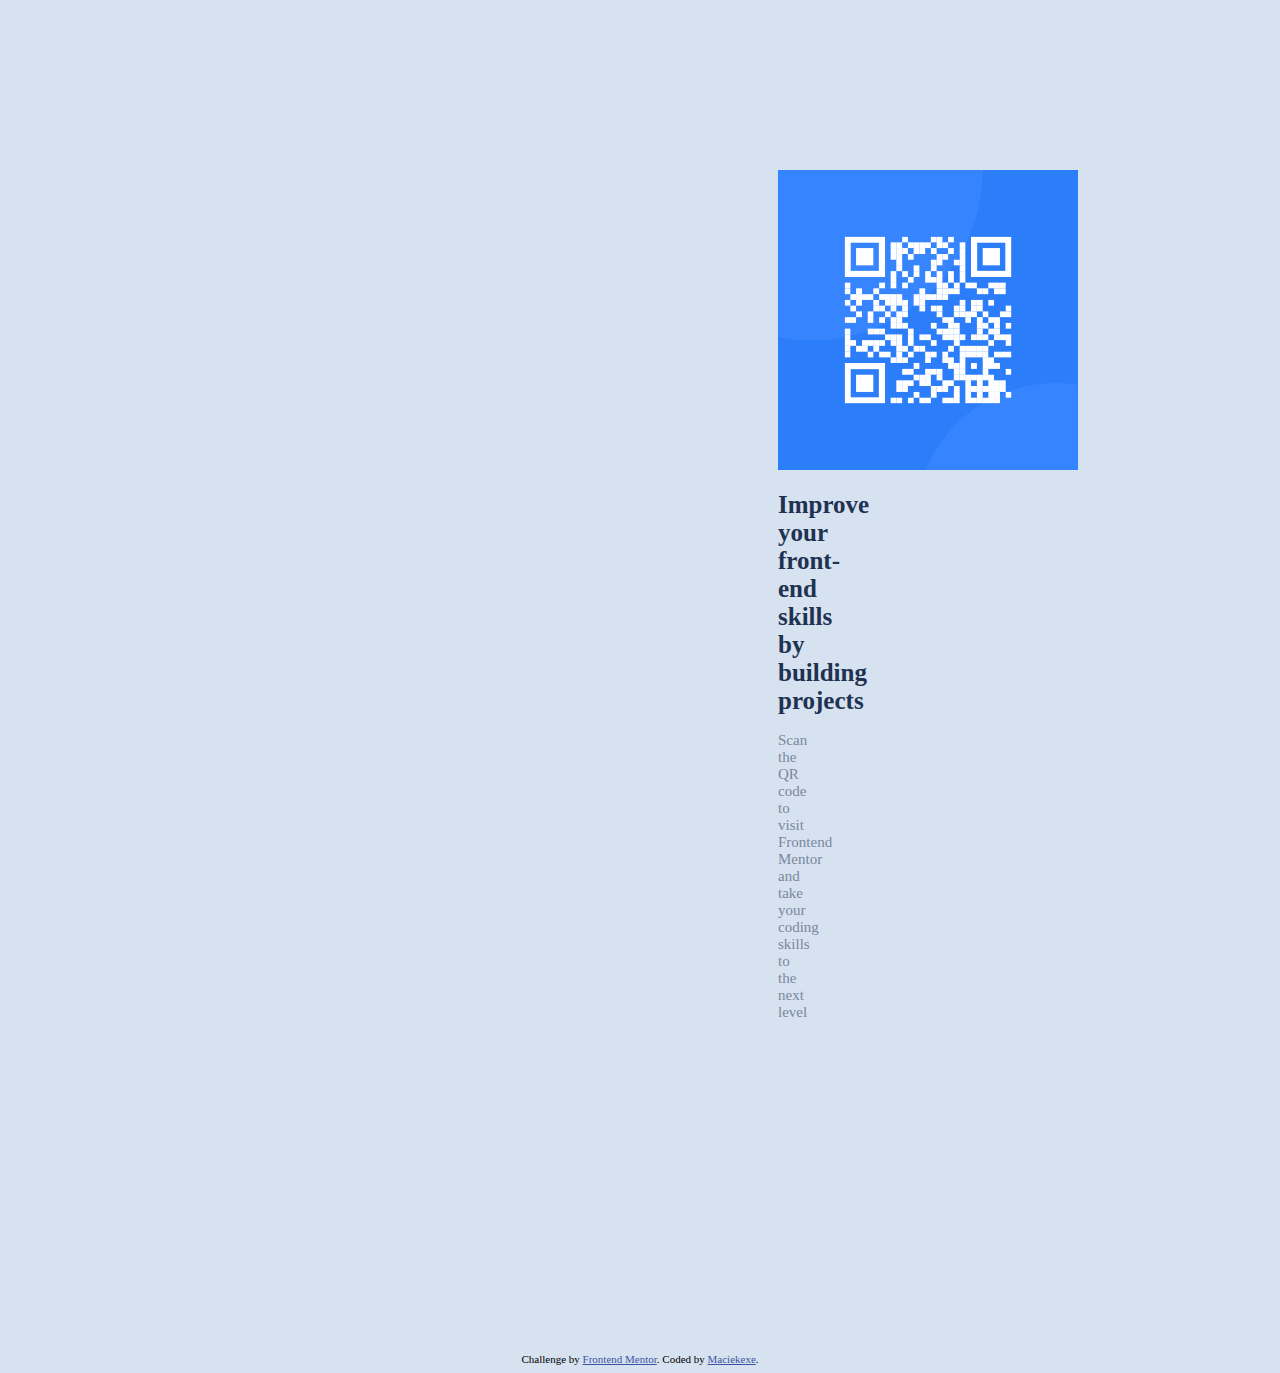
==== index.html @ f5c181af "Update index.html" ====
<!DOCTYPE html>
<html lang="en">
<head>
  <meta charset="UTF-8">
  <meta name="viewport" content="width=device-width, initial-scale=1.0"> <!-- displays site properly based on user's device -->

  <link rel="icon" type="image/png" sizes="32x32" href="favicon-32x32.png">
  <link rel="preconnect" href="https://fonts.googleapis.com">
   <link rel="preconnect" href="https://fonts.gstatic.com" crossorigin>
   <link href="https://fonts.googleapis.com/css2?family=Bebas+Neue&family=Permanent+Marker&display=swap" rel="stylesheet">
  <title>Frontend Mentor | QR code component</title>

  <!-- Feel free to remove these styles or customise in your own stylesheet 👍 -->
  <style>
    .attribution { font-size: 11px; text-align: center; }
    .attribution a { color: hsl(228, 45%, 44%); }
  </style>
</head>

<body style="background-color:hsl(212, 45%, 89%) ; font-size: 15px; font-family: Outfit;" >

  

    <div style="text-align: center; background-color:hsl(0, 0%, 100%); margin: 150px 770px 300px 770px; border-radius: 20px 20px 20px 20px;" > 
 
 <img style="margin-top: 20px;"src="image-qr-code.png" alt="QR" width="300" height="300" alt="QR">

 <h1 style="color:hsl(218, 44%, 22%); font-size: 25px;"> Improve your front-end <br>skills  by building projects</h1> 
   <p style="color: hsl(220, 15%, 55%); ">Scan the QR code to visit Frontend <br>Mentor and take your coding skills to <br>the next level</p> 
   <br>
   </div>


</div>


<div class="attribution">
    Challenge by <a href="https://www.frontendmentor.io?ref=challenge" target="_blank">Frontend Mentor</a>. 
    Coded by <a href="#">Maciekexe</a>.
  </div>

  
</body>
</html>
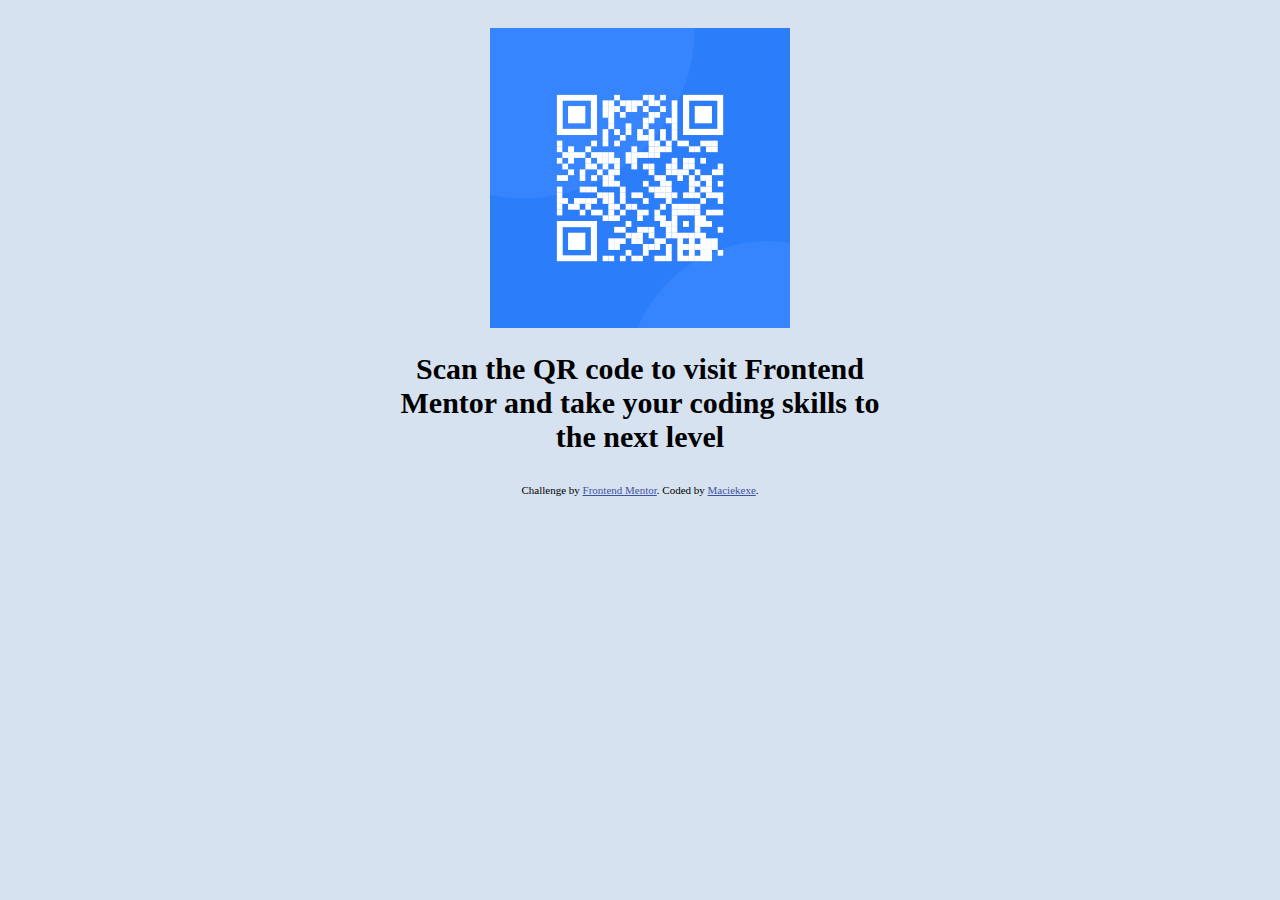
==== commit 325069b8: "CSS" ====
--- a/index.html
+++ b/index.html
@@ -8,27 +8,49 @@
   <link rel="preconnect" href="https://fonts.googleapis.com">
    <link rel="preconnect" href="https://fonts.gstatic.com" crossorigin>
    <link href="https://fonts.googleapis.com/css2?family=Bebas+Neue&family=Permanent+Marker&display=swap" rel="stylesheet">
+  
   <title>Frontend Mentor | QR code component</title>
 
   <!-- Feel free to remove these styles or customise in your own stylesheet 👍 -->
   <style>
     .attribution { font-size: 11px; text-align: center; }
+    
     .attribution a { color: hsl(228, 45%, 44%); }
+   
+    body {background-color:hsl(212, 45%, 89%) ; 
+      font-size: 15px; 
+      font-family: Outfit; 
+    }
+    
+    .H {
+      text-align: center; 
+      ackground-color:hsl(0, 0%, 100%); m
+      argin: 150px 770px 300px 770px; 
+      border-radius: 20px 20px 20px 20px;
+    }
+    
+    #G{color:hsl(218, 44%, 22%); 
+      font-size: 25px;
+      }
+    .J{color: hsl(220, 15%, 55%;
+    }
+    
   </style>
 </head>
 
-<body style="background-color:hsl(212, 45%, 89%) ; font-size: 15px; font-family: Outfit;" >
+<body>
 
   
 
-    <div style="text-align: center; background-color:hsl(0, 0%, 100%); margin: 150px 770px 300px 770px; border-radius: 20px 20px 20px 20px;" > 
+    <div class="H"> 
  
  <img style="margin-top: 20px;"src="image-qr-code.png" alt="QR" width="300" height="300" alt="QR">
 
- <h1 style="color:hsl(218, 44%, 22%); font-size: 25px;"> Improve your front-end <br>skills  by building projects</h1> 
-   <p style="color: hsl(220, 15%, 55%); ">Scan the QR code to visit Frontend <br>Mentor and take your coding skills to <br>the next level</p> 
-   <br>
-   </div>
+ <h1 id="G> Improve your front-end <br>skills  by building projects</h1> 
+   
+         <p class="J">Scan the QR code to visit Frontend <br>Mentor and take your coding skills to <br>the next level</p> 
+   
+    </div>
 
 
 </div>
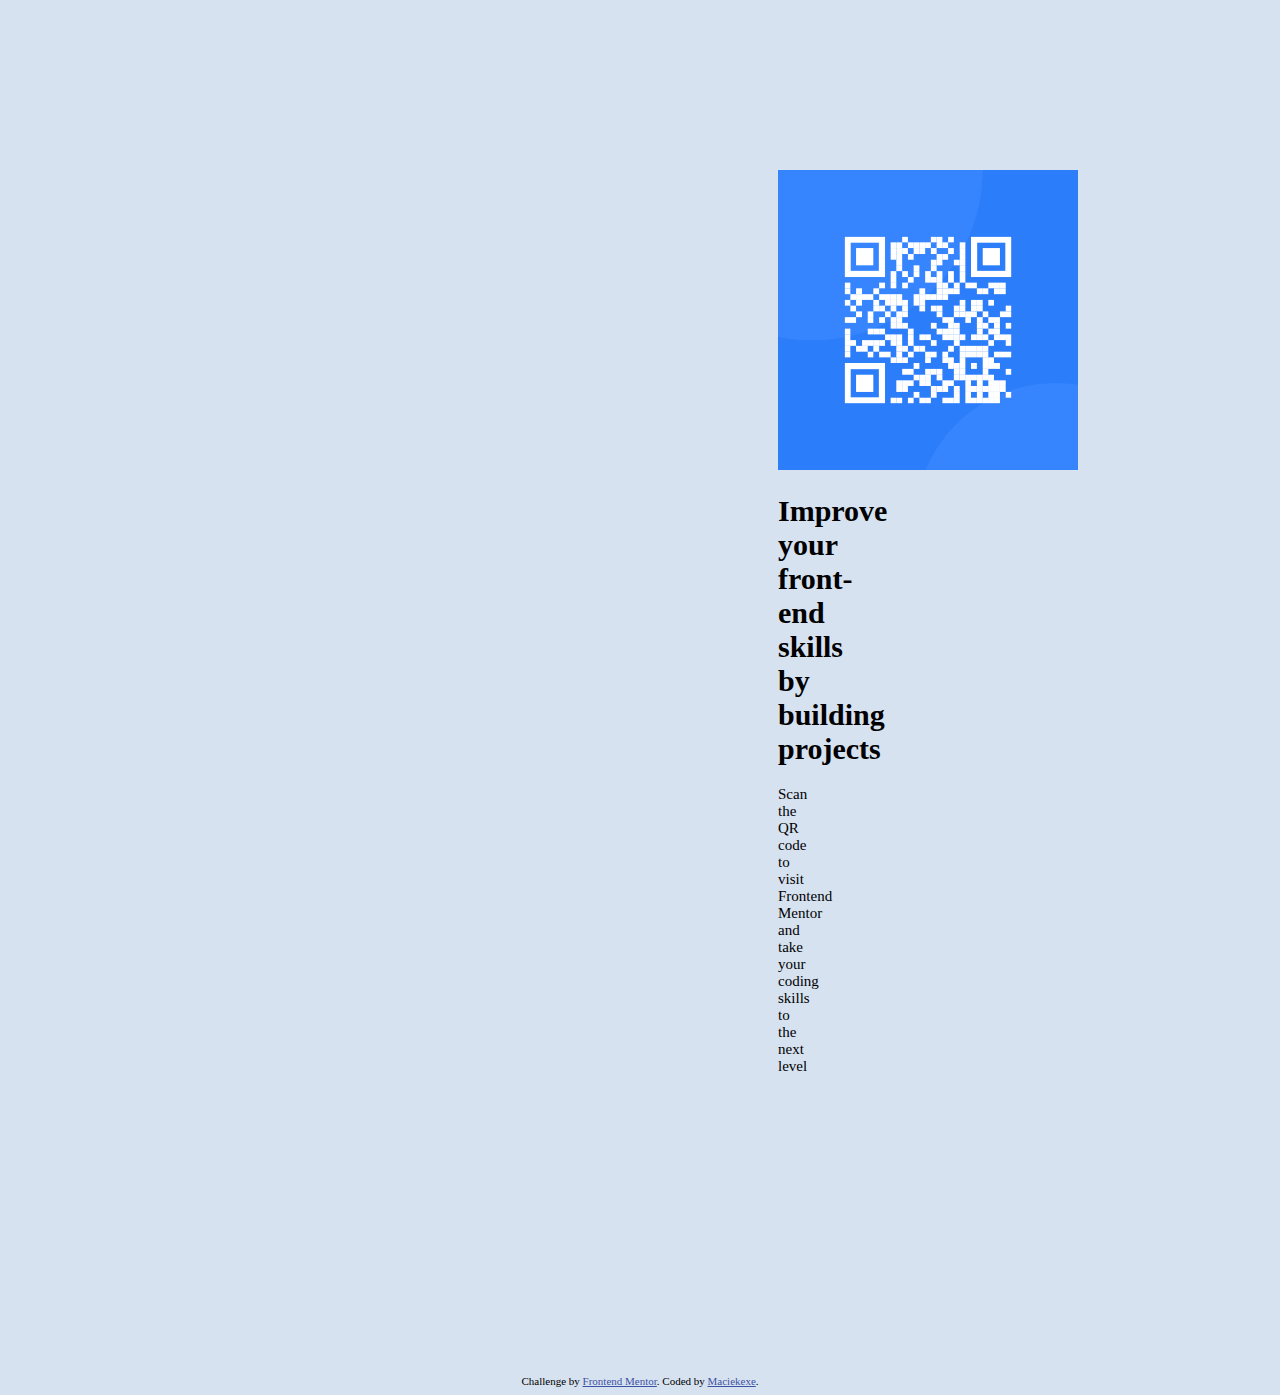
==== commit 35f4103d: "css" ====
--- a/index.html
+++ b/index.html
@@ -24,12 +24,12 @@
     
     .H {
       text-align: center; 
-      ackground-color:hsl(0, 0%, 100%); m
-      argin: 150px 770px 300px 770px; 
+      background-color:hsl(0, 0%, 100%); 
+      margin: 150px 770px 300px 770px; 
       border-radius: 20px 20px 20px 20px;
     }
     
-    #G{color:hsl(218, 44%, 22%); 
+    #K{color:hsl(218, 44%, 22%); 
       font-size: 25px;
       }
     .J{color: hsl(220, 15%, 55%;
@@ -44,11 +44,11 @@
 
     <div class="H"> 
  
- <img style="margin-top: 20px;"src="image-qr-code.png" alt="QR" width="300" height="300" alt="QR">
+ <img style="margin-top: 20px;" src="image-qr-code.png" alt="QR" width="300" height="300" alt="QR">
 
- <h1 id="G> Improve your front-end <br>skills  by building projects</h1> 
+ <h1 class="K"> Improve your front-end <br>skills  by building projects</h1> 
    
-         <p class="J">Scan the QR code to visit Frontend <br>Mentor and take your coding skills to <br>the next level</p> 
+         <p class="J"> Scan the QR code to visit Frontend <br>Mentor and take your coding skills to <br>the next level</p> 
    
     </div>
 
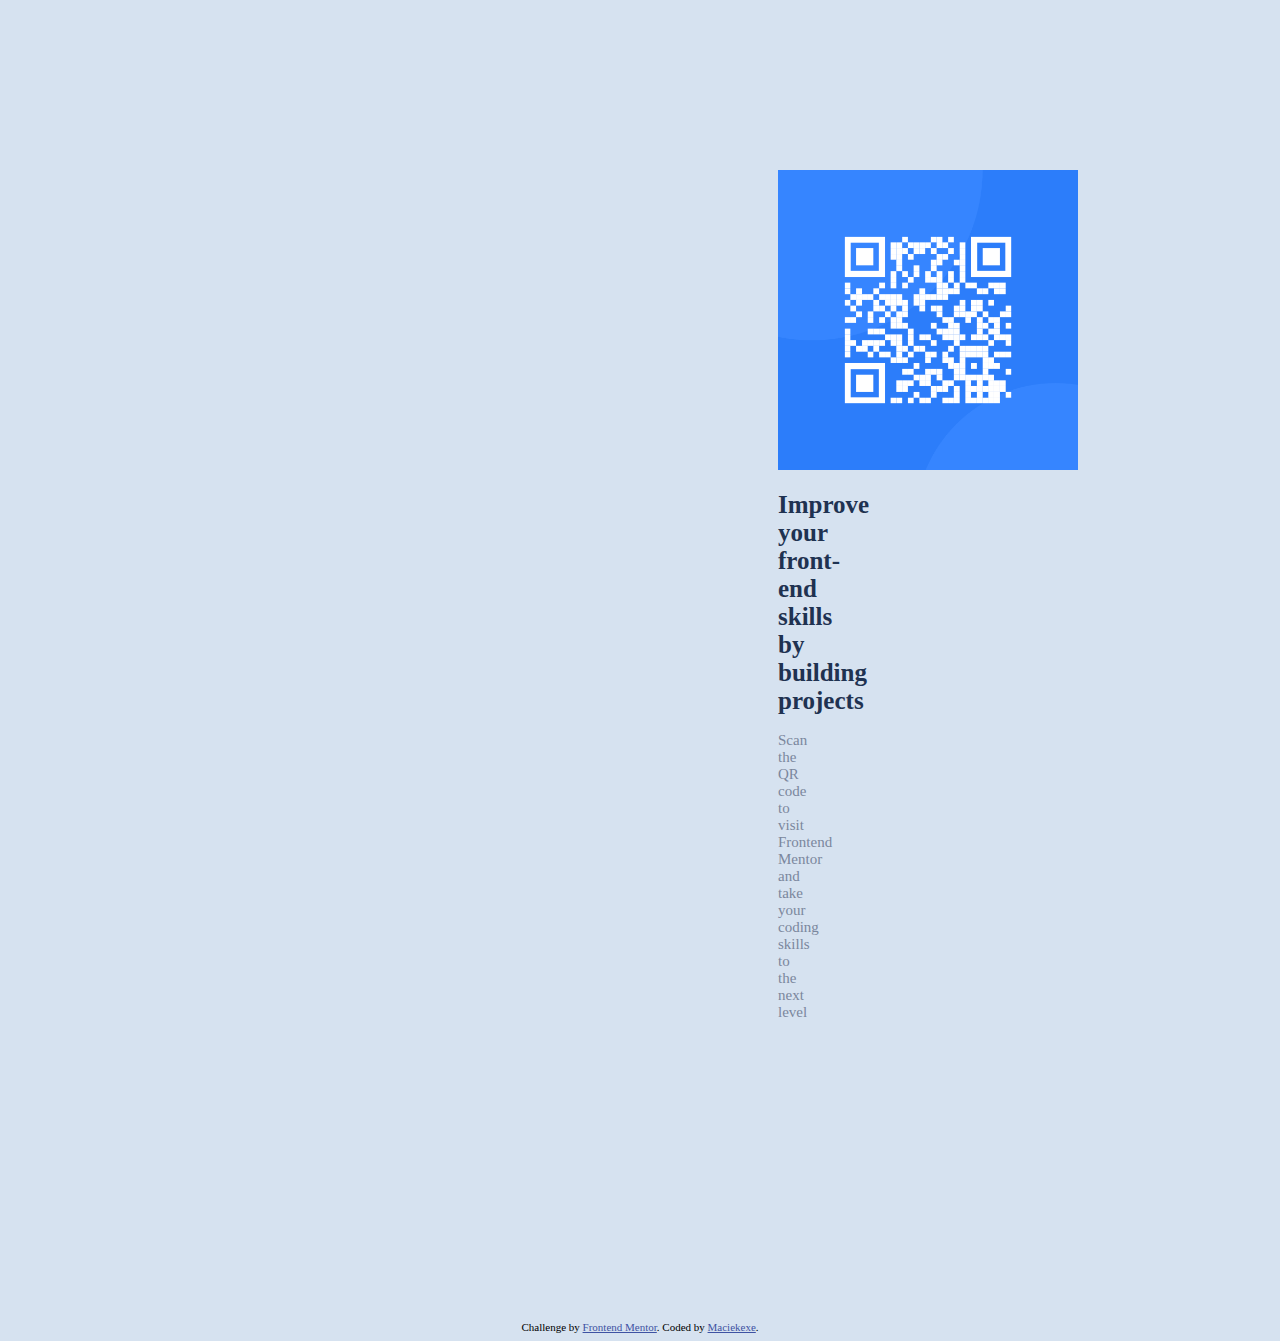
==== commit c6838ccd: "Update index.html" ====
--- a/index.html
+++ b/index.html
@@ -2,7 +2,7 @@
 <html lang="en">
 <head>
   <meta charset="UTF-8">
-  <meta name="viewport" content="width=device-width, initial-scale=1.0"> <!-- displays site properly based on user's device -->
+  <meta name="viewport" content="width=1440"> <!-- displays site properly based on user's device -->
 
   <link rel="icon" type="image/png" sizes="32x32" href="favicon-32x32.png">
   <link rel="preconnect" href="https://fonts.googleapis.com">
@@ -29,10 +29,10 @@
       border-radius: 20px 20px 20px 20px;
     }
     
-    #K{color:hsl(218, 44%, 22%); 
+    .K{color:hsl(218, 44%, 22%); 
       font-size: 25px;
       }
-    .J{color: hsl(220, 15%, 55%;
+    .J{color: hsl(220, 15%, 55%);
     }
     
   </style>
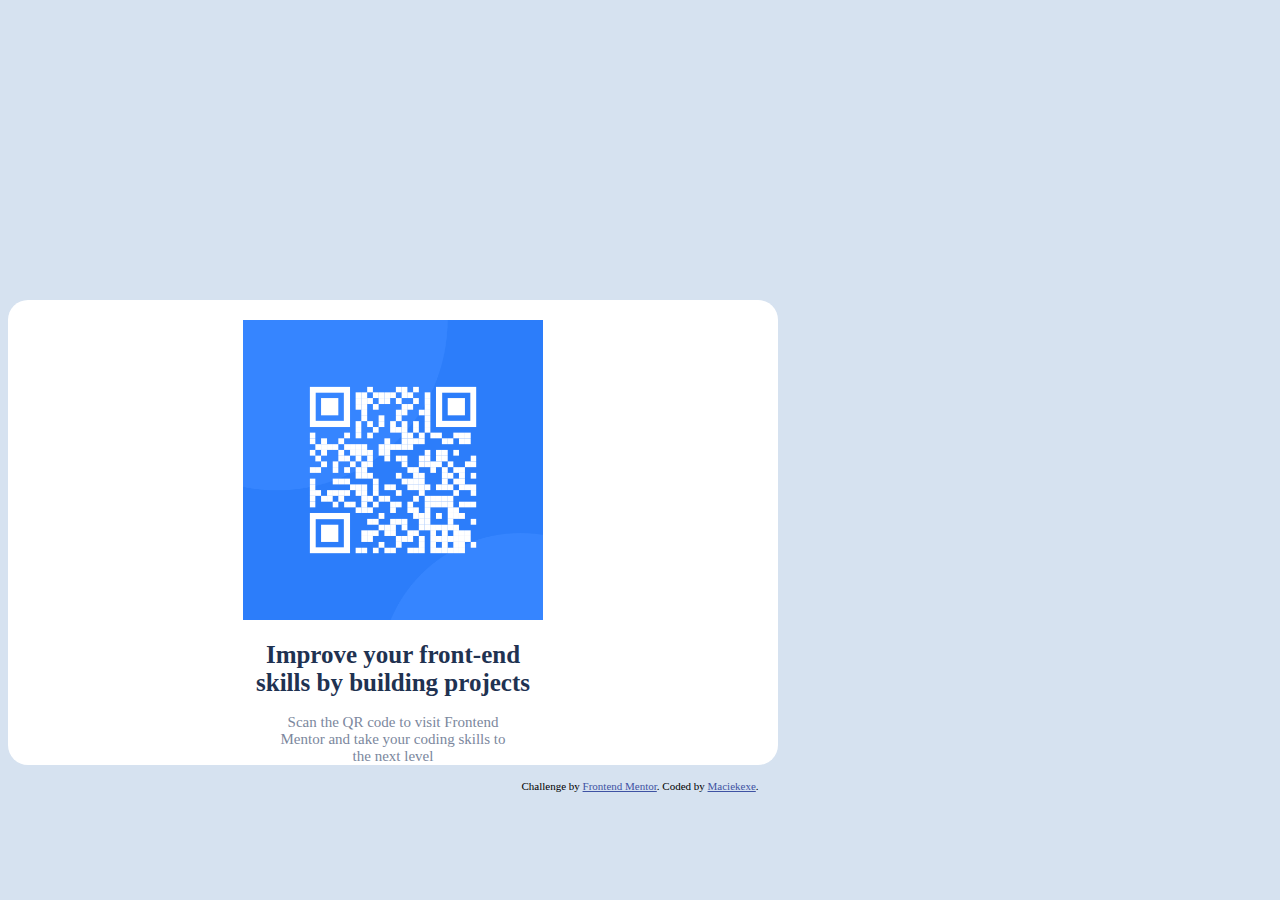
==== commit f06c9d6d: "margin" ====
--- a/index.html
+++ b/index.html
@@ -25,8 +25,11 @@
     .H {
       text-align: center; 
       background-color:hsl(0, 0%, 100%); 
-      margin: 150px 770px 300px 770px; 
-      border-radius: 20px 20px 20px 20px;
+      max-width: 770px; 
+      border-radius: 20px;
+      margin-botton: 150px;
+      margin-top: 300px;
+      
     }
     
     .K{color:hsl(218, 44%, 22%); 
@@ -44,7 +47,7 @@
 
     <div class="H"> 
  
- <img style="margin-top: 20px;" src="image-qr-code.png" alt="QR" width="300" height="300" alt="QR">
+ <img style="margin-top: 20px;" src="image-qr-code.png" alt="QR" width="300" alt="QR">
 
  <h1 class="K"> Improve your front-end <br>skills  by building projects</h1> 
    
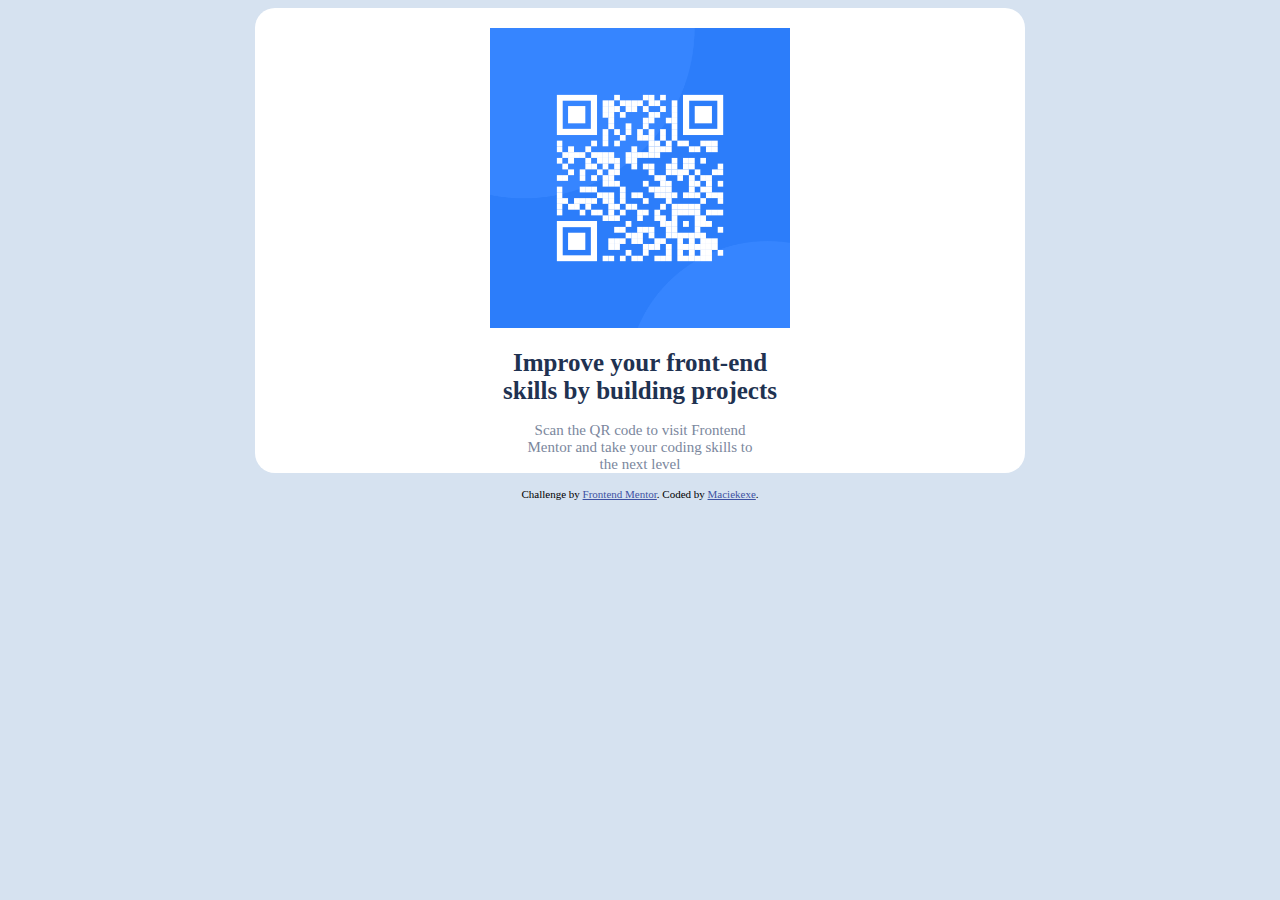
==== commit 0b935fde: "Update index.html" ====
--- a/index.html
+++ b/index.html
@@ -27,8 +27,7 @@
       background-color:hsl(0, 0%, 100%); 
       max-width: 770px; 
       border-radius: 20px;
-      margin-botton: 150px;
-      margin-top: 300px;
+      margin: auto;
       
     }
     
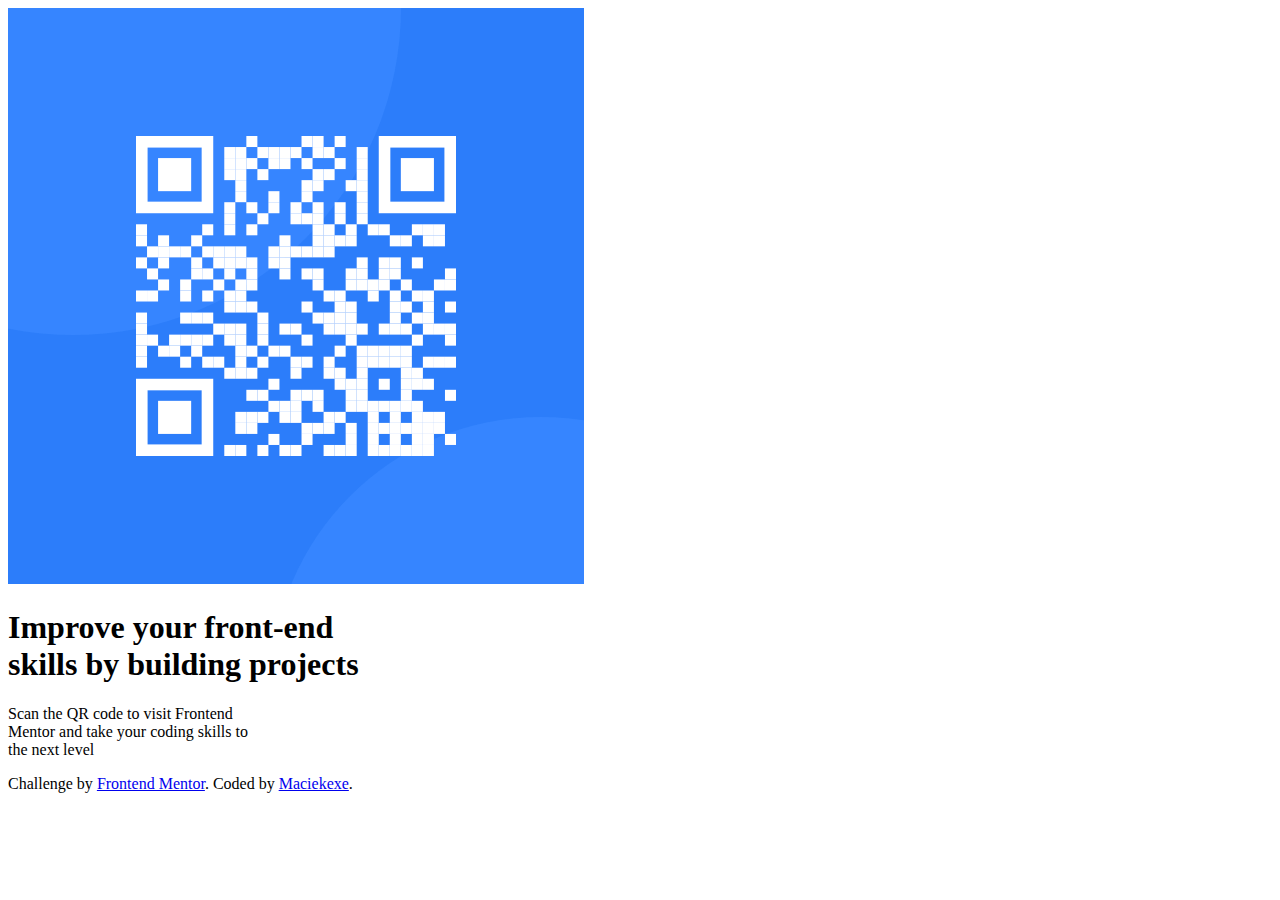
==== commit 288aaa0f: "Update index.html" ====
--- a/index.html
+++ b/index.html
@@ -2,7 +2,7 @@
 <html lang="en">
 <head>
   <meta charset="UTF-8">
-  <meta name="viewport" content="width=1440"> <!-- displays site properly based on user's device -->
+  <meta name="viewport" content="width=1440"> 
 
   <link rel="icon" type="image/png" sizes="32x32" href="favicon-32x32.png">
   <link rel="preconnect" href="https://fonts.googleapis.com">
@@ -11,46 +11,19 @@
   
   <title>Frontend Mentor | QR code component</title>
 
-  <!-- Feel free to remove these styles or customise in your own stylesheet 👍 -->
-  <style>
-    .attribution { font-size: 11px; text-align: center; }
-    
-    .attribution a { color: hsl(228, 45%, 44%); }
-   
-    body {background-color:hsl(212, 45%, 89%) ; 
-      font-size: 15px; 
-      font-family: Outfit; 
-    }
-    
-    .H {
-      text-align: center; 
-      background-color:hsl(0, 0%, 100%); 
-      max-width: 770px; 
-      border-radius: 20px;
-      margin: auto;
-      
-    }
-    
-    .K{color:hsl(218, 44%, 22%); 
-      font-size: 25px;
-      }
-    .J{color: hsl(220, 15%, 55%);
-    }
-    
-  </style>
 </head>
 
 <body>
 
   
 
-    <div class="H"> 
+    <div class="div1"> 
  
- <img style="margin-top: 20px;" src="image-qr-code.png" alt="QR" width="300" alt="QR">
+ <img src="image-qr-code.png" alt="QR">
 
- <h1 class="K"> Improve your front-end <br>skills  by building projects</h1> 
+ <h1 class="h1"> Improve your front-end <br>skills  by building projects</h1> 
    
-         <p class="J"> Scan the QR code to visit Frontend <br>Mentor and take your coding skills to <br>the next level</p> 
+         <p class="paragrah"> Scan the QR code to visit Frontend <br>Mentor and take your coding skills to <br>the next level</p> 
    
     </div>
 
